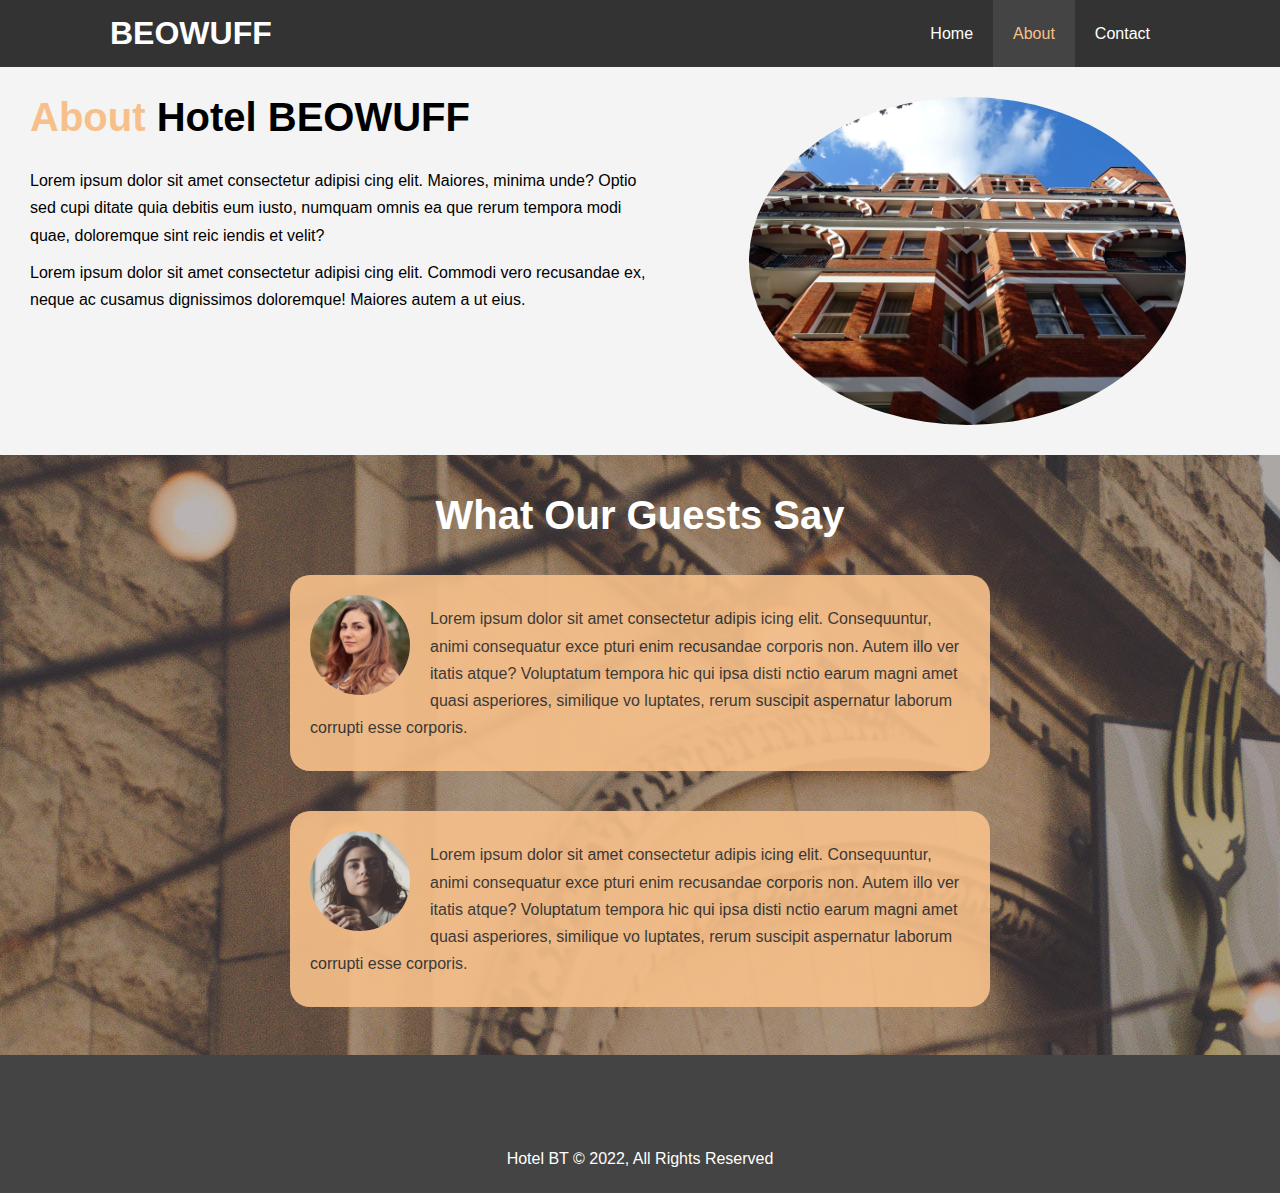
==== about.html @ 20511094 "Add files via upload" ====
<!DOCTYPE html>
<html lang="en">
<head>
  <meta charset="UTF-8">
  <meta http-equiv="X-UA-Compatible" content="IE=edge">
  <meta name="viewport" content="width=device-width, initial-scale=1.0">
  <meta name="description" content="Welcome to the extraordinary hotel in Rajasthan
  ">
  <meta name="keywords" content="hotel,jaipur hotel, rajasthan">
  <link rel="stylesheet" href="css\styles.css">
  <title>Beowuff | About</title>
</head>
<body>
  <header>
    <nav id="navbar">
      <div class="container">
        <h1 class="logo"><a href="index.html">BEOWUFF</a></h1>
        <ul>
          <li><a href="index.html">Home</a></li>
          <li><a class="current" href="about.html">About</a></li>
          <li><a href="contact.html">Contact</a></li>
        </ul>
      </div>
    </nav>
  </header>
  <section id="about-info" class="py-3">
    <div class="container">
      <div class="info-left">
        <h1 class="large-heading"><span class="text-primary">About</span>  Hotel BEOWUFF</h1>
        <p>Lorem ipsum dolor sit amet consectetur
        adipisi
        cing elit. Maiores, minima unde? Optio sed cupi
        ditate quia debitis eum iusto, numquam omnis ea
        que rerum tempora modi quae, doloremque sint reic
        iendis et velit?
        </p>
        <p>Lorem ipsum dolor sit amet consectetur adipisi
        cing elit. Commodi vero recusandae ex, neque ac
        cusamus dignissimos doloremque! Maiores autem a
        ut eius.
        </p>
      </div>
      <div class="info-right">
        <img src="./images/photo-2.jpg" alt="hotel">
      </div>
    </div>
  </section>
<div class="clr"></div>

  <section class="testimonials" class="py-3">
    <div class="container" class="bg-primary">
      <h2 class="large-heading">What Our Guests Say</h2>
      <div class="testimonial">
        <img src="./images/person-1.jpg" alt="samantha">
        <p>Lorem ipsum dolor sit amet consectetur adipis
        icing elit. Consequuntur, animi consequatur exce
        pturi enim recusandae corporis non. Autem illo ver
        itatis atque? Voluptatum tempora hic qui ipsa disti
        nctio earum magni amet quasi asperiores, similique vo
        luptates, rerum suscipit aspernatur laborum corrupti 
        esse corporis.</p>
      </div>

      <div class="testimonial">
        <img src="./images/person-2.jpg" alt="Angela">
        <p>Lorem ipsum dolor sit amet consectetur adipis
        icing elit. Consequuntur, animi consequatur exce
        pturi enim recusandae corporis non. Autem illo ver
        itatis atque? Voluptatum tempora hic qui ipsa disti
        nctio earum magni amet quasi asperiores, similique vo
        luptates, rerum suscipit aspernatur laborum corrupti 
        esse corporis.</p>
      </div>
    </div>
  </section>


<!-- <div class="clr"></div> -->
  <footer id="main-footer">
      <p>Hotel BT &copy; 2022, All Rights Reserved</p>
  </footer>
</body>
</html>
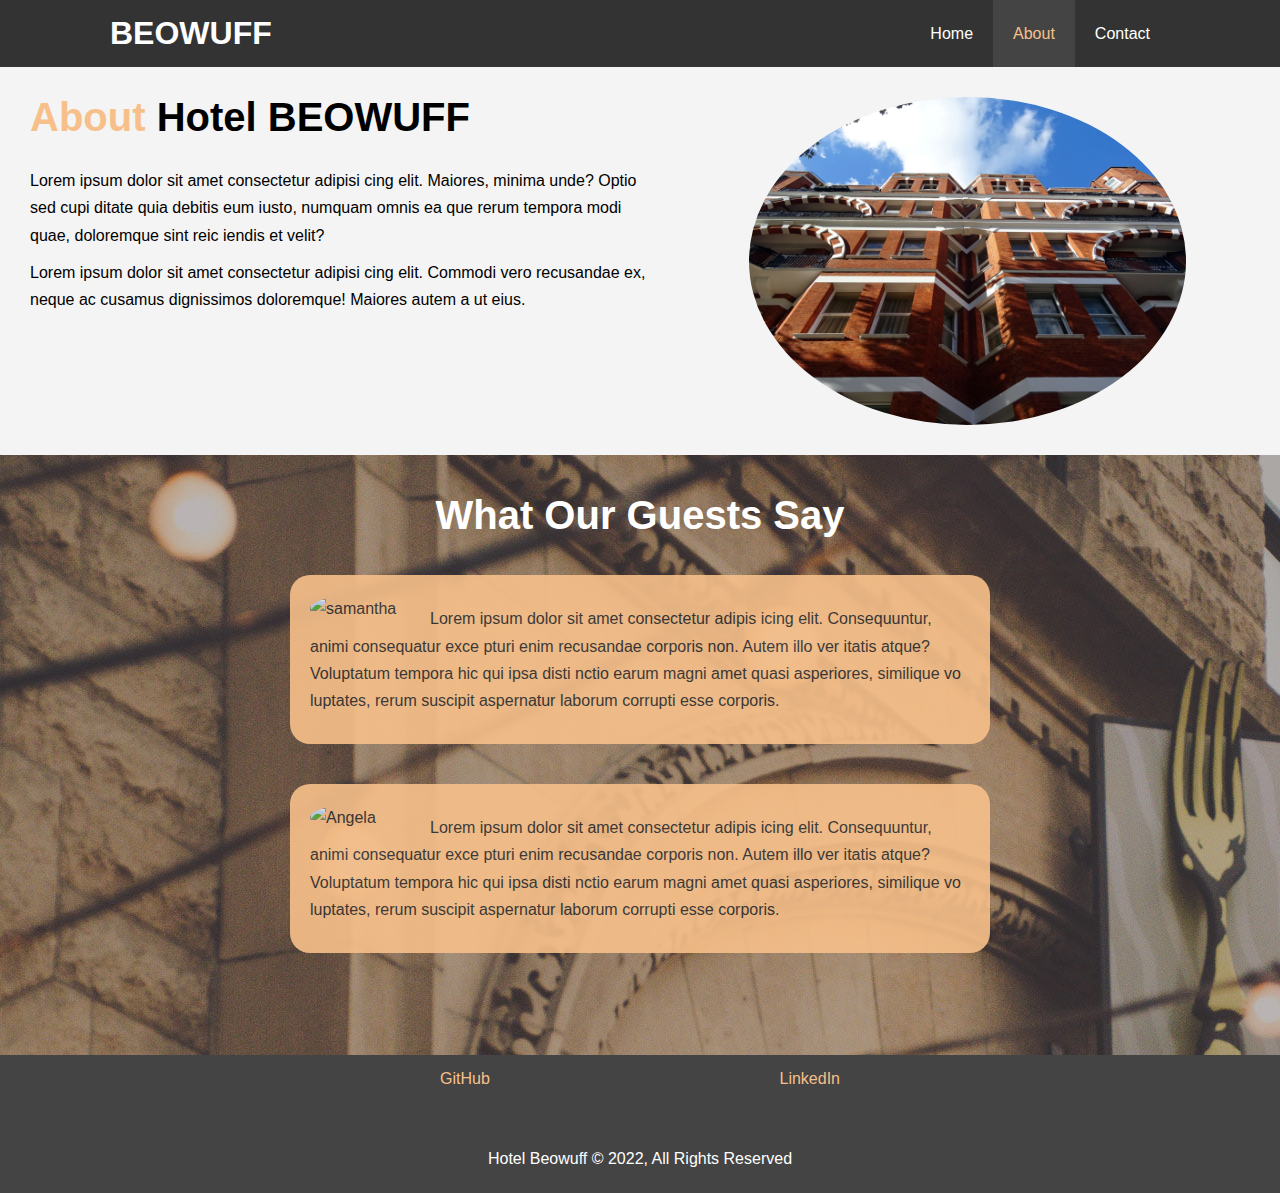
==== commit f20e4772: "Update about.html" ====
--- a/about.html
+++ b/about.html
@@ -8,6 +8,7 @@
   ">
   <meta name="keywords" content="hotel,jaipur hotel, rajasthan">
   <link rel="stylesheet" href="css\styles.css">
+  <link rel="stylesheet" media="screen and (max-width:768px)" href="css/responsive.css">
   <title>Beowuff | About</title>
 </head>
 <body>
@@ -51,7 +52,7 @@
     <div class="container" class="bg-primary">
       <h2 class="large-heading">What Our Guests Say</h2>
       <div class="testimonial">
-        <img src="./images/person-1.jpg" alt="samantha">
+        <img src="./images/img-1.jpg" alt="samantha">
         <p>Lorem ipsum dolor sit amet consectetur adipis
         icing elit. Consequuntur, animi consequatur exce
         pturi enim recusandae corporis non. Autem illo ver
@@ -62,7 +63,7 @@
       </div>
 
       <div class="testimonial">
-        <img src="./images/person-2.jpg" alt="Angela">
+        <img src="./images/img-2.jpg" alt="Angela">
         <p>Lorem ipsum dolor sit amet consectetur adipis
         icing elit. Consequuntur, animi consequatur exce
         pturi enim recusandae corporis non. Autem illo ver
@@ -77,7 +78,13 @@
 
 <!-- <div class="clr"></div> -->
   <footer id="main-footer">
-      <p>Hotel BT &copy; 2022, All Rights Reserved</p>
+    <div class="container">
+      <ul class="footer-link">
+        <li ><a class="footer-link-1" href="https://github.com/Shivangi2250">GitHub</a></li>
+        <li ><a class="footer-link-2" href="https://www.linkedin.com/in/shivangi-sharma-5a0273230/">LinkedIn</a></li> 
+      </ul>
+      <p>Hotel Beowuff &copy; 2022, All Rights Reserved</p>
+    </div>
   </footer>
 </body>
-</html>+</html>
